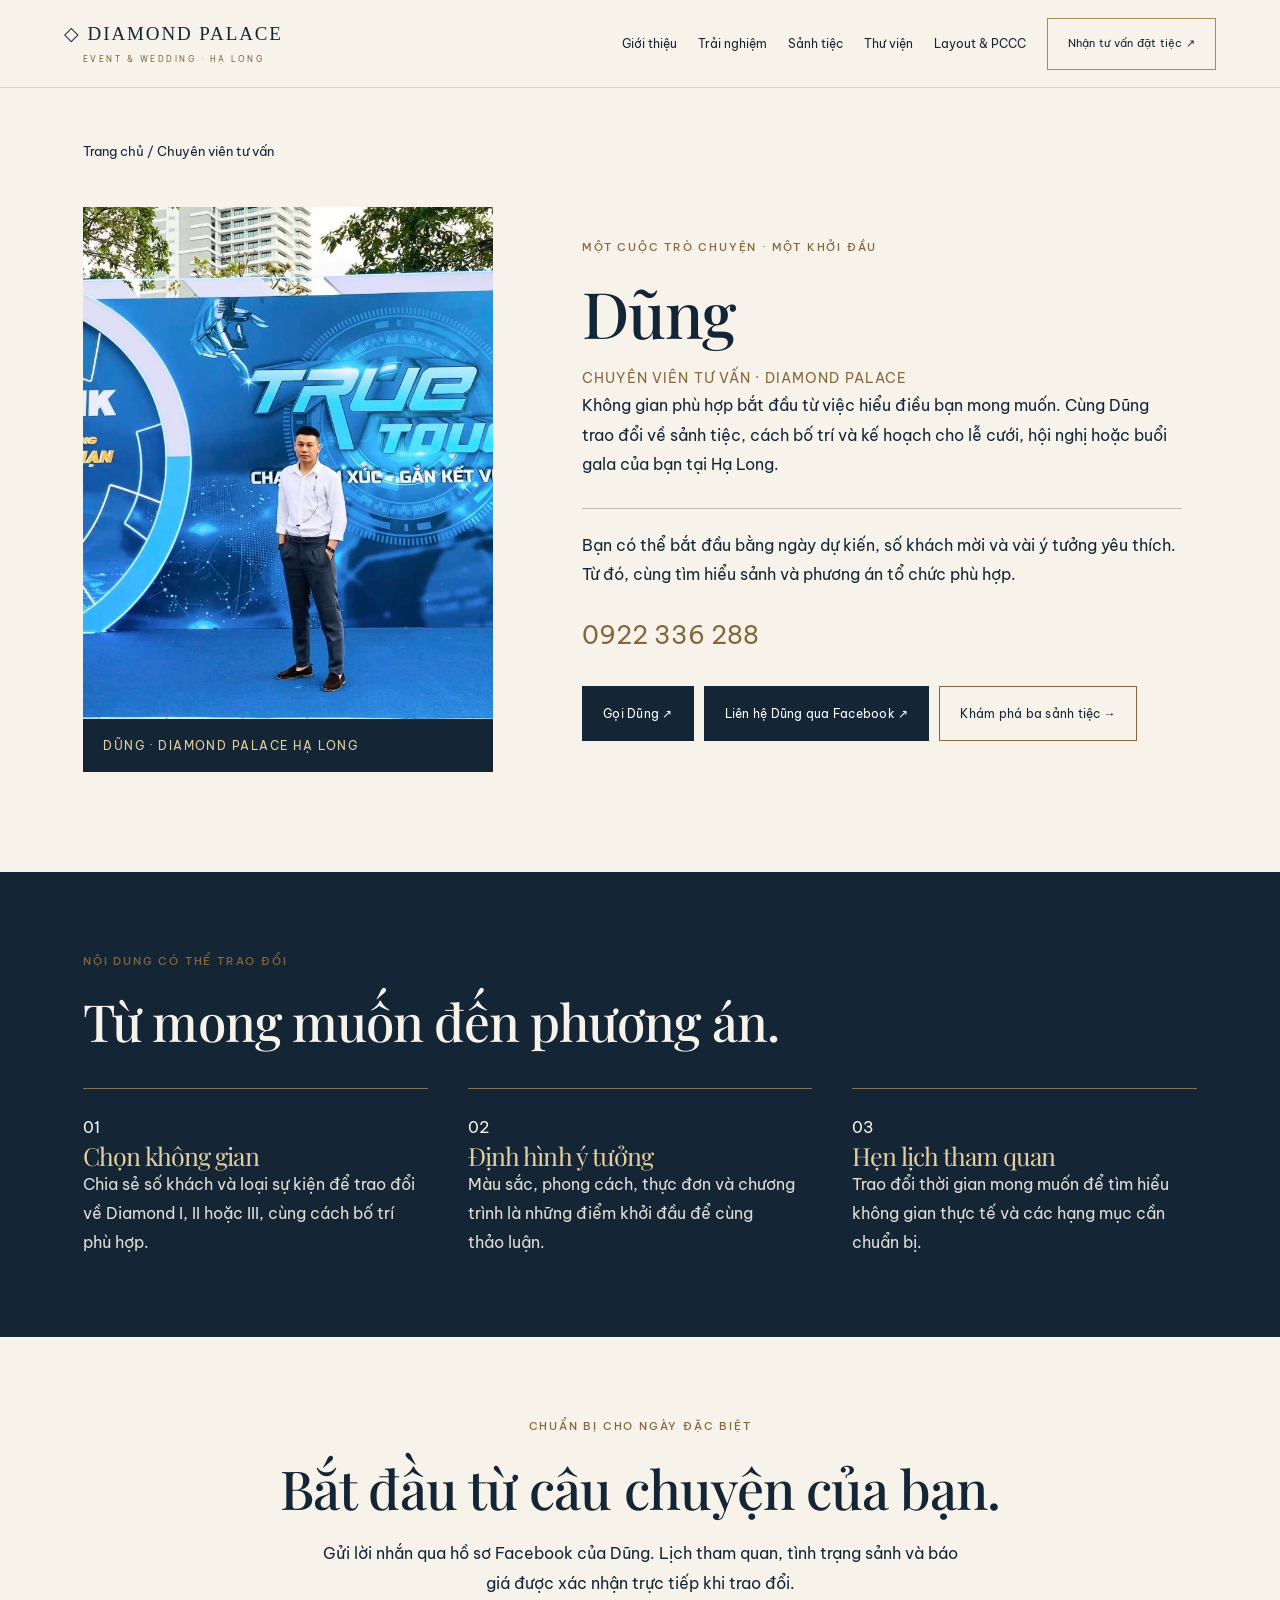
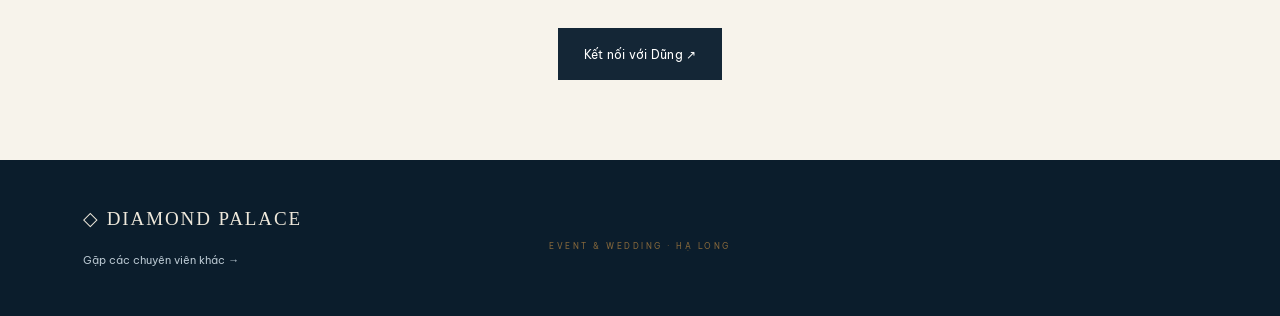
==== chuyen-vien-dung.html @ 5439b632 "Publish Dung consultant profile and team section" ====
<!doctype html><html lang="vi"><head><meta charset="utf-8"><meta name="viewport" content="width=device-width,initial-scale=1,viewport-fit=cover"><meta name="theme-color" content="#172c2a"><title>Dũng | Chuyên viên tư vấn Diamond Palace Hạ Long</title><meta name="description" content="Kết nối với Dũng, chuyên viên tư vấn tiệc cưới và sự kiện tại Diamond Palace Hạ Long. Trao đổi chọn sảnh và lịch tham quan qua Facebook."><link rel="canonical" href="https://dovantom123.github.io/diamond-palace/chuyen-vien-dung.html"><meta property="og:type" content="website"><meta property="og:locale" content="vi_VN"><meta property="og:title" content="Dũng | Tư vấn Diamond Palace"><meta property="og:description" content="Khám phá ba sảnh tiệc, ảnh thực tế và layout hội trường. Liên hệ tư vấn đặt tiệc tại Diamond Palace Hạ Long."><meta property="og:url" content="https://dovantom123.github.io/diamond-palace/chuyen-vien-dung.html"><meta property="og:image" content="https://dovantom123.github.io/diamond-palace/assets/advisor-dung.webp"><meta name="twitter:card" content="summary_large_image"><style>@font-face {
  font-family: 'Be Vietnam Pro';
  font-style: normal;
  font-weight: 400;
  font-display: swap;
  src: url(assets/font-0.woff) format('woff');
}@font-face {
  font-family: 'Be Vietnam Pro';
  font-style: normal;
  font-weight: 500;
  font-display: swap;
  src: url(assets/font-1.woff) format('woff');
}@font-face {
  font-family: 'Be Vietnam Pro';
  font-style: normal;
  font-weight: 600;
  font-display: swap;
  src: url(assets/font-2.woff) format('woff');
}@font-face {
  font-family: 'Playfair Display';
  font-style: italic;
  font-weight: 400;
  font-display: swap;
  src: url(assets/font-3.woff) format('woff');
}@font-face {
  font-family: 'Playfair Display';
  font-style: normal;
  font-weight: 400;
  font-display: swap;
  src: url(assets/font-4.woff) format('woff');
}@font-face {
  font-family: 'Playfair Display';
  font-style: normal;
  font-weight: 500;
  font-display: swap;
  src: url(assets/font-5.woff) format('woff');
}:root{--ink:#11273a;--cream:#faf8f3;--gold:#886834;--gold-light:#e5c78d;--muted:#596770;--line:#e3ddd1;--ease:cubic-bezier(.22,1,.36,1)}*{box-sizing:border-box}html{scroll-behavior:smooth;scroll-padding-top:105px}body{margin:0;background:var(--cream);color:var(--ink);font:15px/1.85 'Be Vietnam Pro',Arial,sans-serif;-webkit-font-smoothing:antialiased}button,input,select,textarea{font:inherit}a{color:inherit;text-decoration:none}button,a{touch-action:manipulation}button{cursor:pointer}button:disabled{cursor:default}h1,h2,h3,.phone{font-family:'Playfair Display',Georgia,serif;font-weight:400;line-height:1.18;letter-spacing:-.9px;text-wrap:balance;margin:0}h1{font-size:clamp(48px,6.2vw,88px)}h2{font-size:clamp(35px,4.2vw,59px)}h3{font-size:30px}p{margin:0;text-wrap:pretty}h4{margin:0}img{max-width:100%}a:focus-visible,button:focus-visible,input:focus-visible,textarea:focus-visible,select:focus-visible,[tabindex]:focus-visible{outline:3px solid #b58a43;outline-offset:5px}.wrap{max-width:1370px;padding:0 6.5%;margin:auto}.eyebrow{font-size:11px;letter-spacing:2.4px;color:var(--gold);font-weight:500;margin-bottom:20px;text-transform:uppercase}.btn{display:inline-flex;align-items:center;justify-content:center;gap:18px;min-height:52px;padding:13px 25px;border:1px solid var(--ink);background:var(--ink);color:#fff;font-size:12px;letter-spacing:.25px;border-radius:2px;transition:transform .25s var(--ease),background .2s,box-shadow .2s}.btn:hover{background:#26465b;box-shadow:0 8px 22px #11273a1a;transform:translateY(-2px)}.btn:active{transform:none}.btn.light{background:transparent;color:var(--ink);border-color:#b7ae9d}.btn.light:hover{background:#e9e2d5}header{height:90px;position:sticky;top:0;z-index:30;background:#faf8f3f5;padding:0 5%;display:flex;align-items:center;justify-content:space-between;border-bottom:1px solid var(--line);transition:box-shadow .25s;backdrop-filter:blur(16px)}header.scrolled{box-shadow:0 5px 25px #11273a0d}.brand{font:20px/1.2 Georgia,serif;letter-spacing:1.9px;white-space:nowrap}.brand small{display:block;margin-top:8px;font:8px 'Be Vietnam Pro',Arial;letter-spacing:2.5px;color:var(--gold);text-align:center}nav{display:flex;gap:24px;align-items:center;font-size:12px}nav>a:not(.btn){padding:12px 0;position:relative}nav>a:not(.btn):after{content:'';position:absolute;left:0;right:0;bottom:6px;height:1px;background:var(--gold);transform:scaleX(0);transform-origin:left;transition:transform .25s}nav>a:hover:after,nav>a[aria-current]:after{transform:scaleX(1)}header .btn{background:transparent;border-color:#a78b58;color:var(--ink);padding:11px 20px;font-size:11px}.menu{display:none;border:0;background:none;color:var(--ink);min-width:48px;min-height:48px;font-size:25px}.skip{position:fixed;top:-100px;background:white;padding:12px;z-index:100}.skip:focus{top:8px;left:8px}.hero{position:relative;isolation:isolate;min-height:760px;height:calc(100svh - 90px);max-height:960px;background:var(--ink);overflow:hidden}.hero-photo{position:absolute;inset:0;z-index:-1}.hero-photo>img{position:absolute;inset:0;width:100%;height:100%;object-fit:cover;object-position:center 55%}.hero-photo:after{content:'';position:absolute;inset:0;background:linear-gradient(90deg,#061726de 0%,#061726a1 45%,#06172626 100%),linear-gradient(0deg,#061726aa,transparent 40%)}.hero-copy{height:100%;min-height:inherit;padding:100px 7% 120px;display:flex;flex-direction:column;justify-content:center;align-items:flex-start;color:white;max-width:1120px}.hero-copy .eyebrow{color:#edd9b0;letter-spacing:3px;margin-bottom:26px}.hero h1{max-width:940px;color:#fff;line-height:1.15;text-shadow:0 4px 35px #0002}.hero h1 em{font-weight:400;color:#edd5a3}.hero-copy>p{max-width:455px;color:#f2f3f3;font-size:15px;margin:28px 0 34px;line-height:1.9}.hero-actions{display:flex;gap:14px;flex-wrap:wrap}.hero .btn{background:#e8cea0;border-color:#e8cea0;color:#14283b;font-weight:500}.hero .btn.light{border-color:#ffffff80;color:white;background:#10243855}.hero .btn:hover{background:#f3e4c9}.hero .btn.light:hover{background:#ffffff20}.photo-label{position:absolute;left:7%;right:7%;bottom:28px;display:flex;justify-content:space-between;gap:20px;font-size:10px;color:#f2e6cf;letter-spacing:2px}.hero-credit{font-size:9px;opacity:.75;letter-spacing:1px}.intro-strip{display:grid;grid-template-columns:1.5fr 1fr 1.2fr 1fr;align-items:center;gap:25px;padding-top:36px;padding-bottom:36px;border-bottom:1px solid var(--line)}.intro-strip>p{font:23px/1.4 'Playfair Display',Georgia}.stat{padding-left:24px;border-left:1px solid var(--line)}.stat strong{font:35px/1.4 'Playfair Display',Georgia;display:block;color:var(--gold)}.stat span{font-size:11px;color:var(--muted)}section{padding:100px 0}.section-top{display:flex;align-items:end;justify-content:space-between;gap:50px;margin-bottom:42px}.section-top>p{max-width:350px;color:var(--muted);font-size:14px}.services{display:grid;grid-template-columns:repeat(3,1fr);gap:24px}.service{background:white;border:1px solid #e8e2d7;display:block;transition:box-shadow .3s,transform .4s var(--ease);overflow:hidden}.service img{width:100%;height:340px;object-fit:cover;display:block;transition:transform .7s var(--ease)}.service-copy{position:relative;background:white;padding:28px 27px 30px;min-height:255px}.service-copy>span{font-size:10px;letter-spacing:2px;color:var(--gold)}.service-copy h3{margin:14px 0 15px;font-size:30px;line-height:1.3}.service-copy p{font-size:13px;color:var(--muted)}.service-copy b{display:block;font-size:11px;font-weight:500;letter-spacing:.5px;color:var(--gold);margin-top:23px}.service:hover{transform:translateY(-5px);box-shadow:0 16px 35px #11273a10}.service:hover img{transform:scale(1.025)}.about-premium{background:#eee9df}.about-heading{max-width:1000px;margin-bottom:56px}.about-heading h2{font-size:clamp(39px,4.8vw,68px);line-height:1.22}.about-heading h2 em{color:var(--gold);font-weight:400}.about-heading>p{max-width:700px;margin-top:25px;font-size:15px;color:var(--muted)}.about-editorial{display:grid;grid-template-columns:1fr 1fr;gap:8%;align-items:center}.about-figure{margin:0;position:relative}.about-figure>img{width:100%;height:640px;object-fit:cover;display:block;border-radius:230px 230px 2px 2px}.about-figure:after{content:'';position:absolute;inset:0 0 30px;background:linear-gradient(0deg,#061726b3,transparent 55%);border-radius:230px 230px 2px 2px;pointer-events:none}.about-figure figcaption{font-size:9px;color:#62707a;letter-spacing:1.2px;padding-top:13px}.about-image-title{position:absolute;left:30px;bottom:70px;z-index:1;font:37px/1.25 'Playfair Display',Georgia;color:white;text-shadow:0 2px 20px #0004}.about-index{font-size:10px;letter-spacing:1.8px;color:var(--gold)}.about-content h3{font-size:39px;margin:20px 0 25px}.about-content>p{font-size:14px;color:var(--muted)}.about-values{margin-top:27px}.about-values article{display:flex;gap:20px;border-top:1px solid #cdc4b4;padding:20px 0}.about-values article>span{font:italic 23px Georgia;color:var(--gold)}.about-values h4{font-size:15px;font-weight:500;margin-bottom:7px}.about-values p{font-size:13px;color:var(--muted)}.about-actions{display:flex;gap:22px;align-items:center;flex-wrap:wrap;margin-top:24px}.about-text-link{font-size:12px;color:var(--gold);text-decoration:underline;text-underline-offset:5px}.tabs{display:flex;gap:8px;border-bottom:1px solid var(--line);padding-bottom:12px;margin-bottom:38px}.tabs button{min-height:50px;border:1px solid transparent;background:none;color:var(--muted);padding:12px 24px;font-size:13px;border-radius:2px;transition:background .2s}.tabs button[aria-selected=true]{background:var(--ink);color:#fff}.tabs button:hover{border-color:var(--line)}.hall{display:grid;grid-template-columns:1.25fr 1fr;gap:6%;align-items:center}.hall-visual{position:relative;overflow:hidden;isolation:isolate}.hall-visual>img{width:100%;height:540px;object-fit:cover;display:block}.hall-visual:after{content:'';position:absolute;inset:0;background:linear-gradient(0deg,#061726cf,transparent 55%)}.hall-caption{position:absolute;bottom:30px;left:30px;right:30px;color:#fff;z-index:1}.hall-caption small{font-size:9px;color:#edd5a3;letter-spacing:1.5px}.hall-caption strong{display:block;font:38px 'Playfair Display',Georgia;margin-top:10px}.hall h3{font-size:44px;margin-bottom:22px}.hall p{font-size:14px;color:var(--muted)}.hall-stats{display:grid;grid-template-columns:1fr 1fr;gap:24px;padding:25px 0;margin:28px 0;border-top:1px solid var(--line);border-bottom:1px solid var(--line)}.hall-stats strong{font:29px 'Playfair Display',Georgia;display:block}.hall-stats span{font-size:10px;color:var(--muted)}.hall-note{font-size:11px!important;margin-bottom:22px}.layout-section{background:#f0ece3}.layout-section h2 em{font-weight:400;color:var(--gold)}.layout-shell{background:#fff;border:1px solid #dcd4c4;box-shadow:0 15px 40px #11273a06}.layout-tabs{display:flex;gap:30px;padding:0 28px;border-bottom:1px solid var(--line)}.layout-tabs button{border:0;border-bottom:2px solid transparent;min-height:64px;background:none;padding:15px 5px;color:var(--muted);font-size:13px}.layout-tabs button[aria-selected=true]{border-color:var(--gold);color:var(--ink);font-weight:500}.plan-summary{display:flex;align-items:center;justify-content:space-between;gap:30px;padding:26px 30px}.plan-summary .eyebrow{display:block;font-size:9px;margin-bottom:10px}.plan-summary h3{font-size:29px}.plan-summary p{font-size:12px;color:var(--muted);max-width:440px}.plan-tools{display:flex;gap:22px;align-items:center;flex-wrap:wrap;padding:14px 28px;border-block:1px solid var(--line)}.plan-tools>a{font-size:12px;text-decoration:underline;text-underline-offset:4px}.zoom-controls{display:flex;gap:8px;align-items:center;margin-right:auto}.zoom-controls button{min-width:44px;min-height:44px;border:1px solid #d8d0c1;background:var(--cream);padding:8px 12px;color:var(--ink);font-size:13px}.zoom-controls button:disabled{opacity:.35}.zoom-controls output{min-width:48px;text-align:center;font-size:12px}.plan-viewport{height:610px;max-height:70vh;overflow:auto;overscroll-behavior:contain;background:#e4e6e7;padding:14px}.plan-viewport img{display:block;width:100%;height:auto;max-width:none;box-shadow:0 2px 15px #11273a14}.plan-help{padding:15px 28px 0;font-size:11px;color:var(--muted)}.plan-note{padding:10px 28px 23px;font-size:11px;color:var(--muted)}.layout-bottom{display:flex;justify-content:space-between;align-items:center;gap:30px;margin-top:28px}.layout-bottom p{font-size:14px;color:var(--muted)}.gallery-section{background:var(--ink);color:#fff}.gallery-section .eyebrow{color:#e5c78d}.gallery-section .section-top>p{color:#bfcbd3}.gallery-section>.wrap>.btn{color:#e5c78d;border-color:#8e846c;margin-bottom:36px!important}.gallery{display:grid;grid-template-columns:1fr 1.3fr 1fr;gap:20px;align-items:start}.gallery button{border:0;padding:0;position:relative;overflow:hidden;background:#193246;text-align:left;isolation:isolate}.gallery button:nth-child(2){margin-top:55px}.gallery button:nth-child(3){margin-top:110px}.gallery img{display:block;width:100%;height:440px;object-fit:cover;transition:transform .7s var(--ease)}.gallery button:after{content:'';position:absolute;inset:0;background:linear-gradient(0deg,#061726ed,transparent 65%)}.gallery button>span{position:absolute;bottom:30px;left:25px;right:25px;z-index:1;font:27px/1.3 'Playfair Display',Georgia;color:#fff}.gallery small{display:block;font:9px 'Be Vietnam Pro',Arial;letter-spacing:1.5px;color:#edd5a3;margin-bottom:12px}.gallery b{font:20px Arial;float:right}.gallery button:hover img{transform:scale(1.04)}.concept-note{font-size:9px!important;margin-top:12px}.process{border-bottom:1px solid var(--line)}.steps{display:grid;grid-template-columns:repeat(4,1fr);gap:30px;margin-top:45px}.steps article{border-top:1px solid var(--line);padding-top:25px}.steps span{font:italic 27px Georgia;color:var(--gold)}.steps h3{font-size:24px;margin:20px 0 15px}.steps p{font-size:13px;color:var(--muted)}.contact{background:#eae3d6}.contact-grid{display:grid;grid-template-columns:1fr 1fr;gap:10%}.contact h2{font-size:clamp(36px,3.9vw,55px);margin-bottom:25px}.contact p{font-size:14px;color:var(--muted)}.phone{font-size:36px;display:inline-block;margin:24px 0 15px}.contact address{font-style:normal;font-size:12px;color:var(--muted);margin-top:25px}.contact a[href^='mailto']{overflow-wrap:anywhere}form{display:grid;grid-template-columns:1fr 1fr;gap:22px 18px}label{font-size:12px;display:flex;flex-direction:column;gap:9px}input,textarea,select{font-size:16px;width:100%;background:#ffffff42;border:1px solid #b9ae98;border-radius:2px;padding:13px;min-height:50px;color:var(--ink);transition:background .2s,border-color .2s}input:focus,textarea:focus,select:focus{background:#fff;border-color:var(--gold)}textarea{resize:vertical}.full{grid-column:1/-1}.form-note{font-size:11px!important}.faq{padding:75px 0}.faq-grid{display:grid;grid-template-columns:1fr 1.4fr;gap:10%}details{border-bottom:1px solid var(--line);padding:17px 0}summary{min-height:46px;list-style:none;display:flex;align-items:center;justify-content:space-between;gap:20px;cursor:pointer;font-size:14px}summary::-webkit-details-marker{display:none}summary:after{content:'+';font-size:24px;color:var(--gold)}details[open] summary:after{content:'−'}details p{font-size:13px;color:var(--muted);padding:14px 0 5px}footer{padding:45px 0;background:#0b1d2c;color:#eee8db}.footer-row{display:flex;justify-content:space-between;align-items:center;gap:25px}footer p{font-size:11px;color:#b8c6d0}.mobile-call{display:none}.to-top{position:fixed;bottom:24px;right:22px;width:46px;height:46px;border:1px solid #d4c8b4;border-radius:50%;background:var(--cream);color:var(--ink);z-index:20;box-shadow:0 3px 18px #11273a10;visibility:hidden;opacity:0;transform:translateY(8px);transition:opacity .2s,transform .2s,visibility .2s}.to-top.show{visibility:visible;opacity:1;transform:none}dialog{border:0;padding:16px;max-width:94vw;max-height:94vh;background:#0b1d2c;border-radius:3px}dialog::backdrop{background:#03101ced}dialog img{display:block;max-height:79vh;max-width:85vw;object-fit:contain}dialog button{display:block;margin:0 0 12px auto;min-height:44px;border:1px solid #ddc295;background:none;color:white;padding:8px 18px}.reveal{transition:opacity .7s var(--ease),transform .7s var(--ease)}.reveal.pending{opacity:0;transform:translateY(18px)}.reveal.visible{opacity:1;transform:none}.hero-copy>h1{animation:intro .9s var(--ease) both}.hero-copy>p,.hero-actions{animation:intro 1.1s .08s var(--ease) both}@keyframes intro{from{opacity:0;transform:translateY(18px)}to{opacity:1;transform:none}}
@media(min-width:761px) and (max-width:1100px){header{padding:0 3%}.brand{font-size:16px}nav{gap:14px;font-size:11px}header .btn{padding:10px 14px;font-size:10px}.hero h1{font-size:68px}.hero{min-height:720px}.service img{height:290px}.service-copy{padding:24px 20px;min-height:280px}.service h3{font-size:27px}.about-editorial{gap:6%}.about-content h3{font-size:32px}.about-figure>img{height:690px}.gallery img{height:390px}.gallery button>span{font-size:23px}}
@media(max-width:760px){html{scroll-padding-top:86px}header{height:74px;padding:0 6%}.brand{font-size:17px}.brand small{font-size:7px;letter-spacing:2px}.menu{display:block}nav{display:none;position:absolute;left:0;right:0;top:74px;padding:22px;background:var(--cream);border-bottom:1px solid var(--line);box-shadow:0 20px 30px #11273a10;max-height:calc(100dvh - 74px);overflow:auto}nav.open{display:flex;flex-direction:column;align-items:stretch;gap:8px}nav>a:not(.btn){padding:12px 10px;min-height:46px;font-size:14px}nav>.btn{margin-top:8px}.wrap{padding:0 7%}.hero{height:calc(100svh - 74px);min-height:690px;max-height:880px}.hero h1{font-size:clamp(44px,10vw,68px);line-height:1.22;letter-spacing:-1px}.hero-copy{padding:65px 8% 100px}.hero-copy .eyebrow{font-size:10px;letter-spacing:1.8px}.hero-copy>p{font-size:14px;max-width:360px;margin:24px 0 28px}.hero-photo>img{object-position:57% center}.hero-photo:after{background:linear-gradient(90deg,#061726d9,#06172666),linear-gradient(0deg,#061726bf,transparent)}.hero-actions{gap:12px;flex-direction:column;align-items:flex-start}.hero .btn{font-size:11px;min-height:48px;padding:12px 20px}.photo-label{left:8%;right:8%;bottom:25px;font-size:8px;letter-spacing:1px}.intro-strip{grid-template-columns:repeat(3,1fr);gap:14px;padding-top:28px;padding-bottom:28px}.intro-strip>p{grid-column:1/-1;font-size:22px;padding-bottom:12px}.stat{padding-left:10px}.stat strong{font-size:25px}.stat span{font-size:9px;line-height:1.5;display:block}section{padding:65px 0}.eyebrow{font-size:10px;letter-spacing:1.8px}.section-top{display:block;margin-bottom:30px}.section-top>p{margin-top:22px;max-width:100%;font-size:14px}.services{grid-template-columns:1fr;gap:26px}.service img{height:360px}.service-copy{min-height:0;padding:25px}.service-copy h3{font-size:32px}.service-copy p{font-size:14px}.about-heading{margin-bottom:35px}.about-heading h2{font-size:39px}.about-heading>p{font-size:14px}.about-editorial{grid-template-columns:1fr;gap:36px}.about-figure>img{height:500px;border-radius:160px 160px 2px 2px}.about-figure:after{border-radius:160px 160px 2px 2px}.about-content h3{font-size:33px}.about-image-title{font-size:34px}.about-values h4{font-size:15px}.about-values p{font-size:13px}.about-actions{gap:20px}.tabs{gap:5px}.tabs button{flex:1;padding:12px 6px;font-size:12px}.hall{grid-template-columns:1fr;gap:30px}.hall-visual>img{height:380px}.hall h3{font-size:37px}.hall-caption strong{font-size:32px}.hall-stats{gap:22px}.layout-tabs{gap:0;padding:0 14px;justify-content:space-between}.layout-tabs button{font-size:11px;min-height:56px;padding:12px 5px}.plan-summary{display:block;padding:22px 18px}.plan-summary p{margin-top:13px}.plan-summary h3{font-size:27px}.plan-tools{padding:13px 16px;gap:14px 20px}.zoom-controls{width:100%;margin:0}.plan-viewport{height:430px;padding:6px}.plan-help{padding:14px 18px 0}.plan-note{padding:10px 18px 20px}.layout-bottom{display:block}.layout-bottom .btn{margin-top:18px;font-size:11px}.gallery{grid-template-columns:1fr 1fr;gap:14px}.gallery button:nth-child(1){grid-column:1/-1}.gallery button:nth-child(n){margin-top:0}.gallery img{height:330px}.gallery button:first-child img{height:440px}.gallery button>span{font-size:22px;left:18px;right:18px;bottom:24px}.gallery small{font-size:8px;letter-spacing:.8px}.gallery b{display:none}.steps{grid-template-columns:1fr 1fr;gap:30px 22px}.steps h3{font-size:24px}.contact-grid,.faq-grid{grid-template-columns:1fr;gap:38px}.contact h2{font-size:39px}.phone{font-size:31px}.contact-grid form{gap:20px 14px}.faq{padding-bottom:85px}.footer-row{flex-direction:column;align-items:flex-start}footer{padding-bottom:110px}.mobile-call{display:flex;align-items:center;justify-content:center;min-height:48px;position:fixed;z-index:25;bottom:calc(12px + env(safe-area-inset-bottom));left:16px;right:16px;background:#11273a;color:white;border:1px solid #d8bd87;border-radius:3px;font-size:12px;box-shadow:0 4px 20px #0617263b}.to-top{bottom:calc(77px + env(safe-area-inset-bottom));right:16px}dialog{padding:10px}dialog img{max-width:86vw}}
@media(max-width:380px){.hero h1{font-size:42px}.hero{min-height:710px}.hero-copy{padding-top:45px}.gallery{grid-template-columns:1fr}.gallery button:nth-child(1){grid-column:auto}.gallery img,.gallery button:first-child img{height:370px}form{grid-template-columns:1fr}.steps{grid-template-columns:1fr}.stat strong{font-size:23px}}
@media(prefers-reduced-motion:reduce){html{scroll-behavior:auto}*,*:before,*:after{animation:none!important;transition:none!important}.reveal.pending{opacity:1;transform:none}}
body{font-size:16px}.section-top>p,.about-content>p,.hall p,.contact p{font-size:15px}.service-copy p,.steps p,.about-values p,details p{font-size:14px}.plan-help,.plan-note,.hall-note{font-size:12px!important}.service-copy>span{font-size:11px}.gallery small{font-size:10px}@media(max-width:760px){.section-top>p,.about-content>p,.hall p,.contact p{font-size:15px}.gallery small{font-size:9px}}.lightbox-toolbar{display:flex;align-items:center;gap:20px;justify-content:space-between;color:white;padding-top:14px}.lightbox-toolbar button{margin:0;min-width:44px;min-height:44px}.lightbox-toolbar p{font-size:12px;color:#e9e0d0;text-align:center}dialog img{max-height:70vh}@media(max-width:760px){.lightbox-toolbar{gap:12px}.lightbox-toolbar p{font-size:11px}dialog img{max-height:62vh}}
/* Facade-led editorial identity */
.about-premium{background:linear-gradient(135deg,#f5f1e8,#eae4d8);position:relative;overflow:hidden}
.about-heading{max-width:1100px;margin-bottom:50px}
.about-heading .eyebrow{font-weight:600;display:flex;align-items:center;gap:14px}
.about-heading .eyebrow:before{content:'';width:42px;height:1px;background:var(--gold)}
.about-heading h2{font-size:clamp(36px,4.6vw,65px);font-weight:500;line-height:1.27;letter-spacing:-1.5px}
.about-heading h2 em{display:inline;color:#85602a;font-weight:500}
.about-heading>p{max-width:760px;color:#465563;line-height:1.9}
.about-editorial{grid-template-columns:1.14fr 1fr;gap:6%;align-items:start}
.about-figure{padding-bottom:108px;margin-top:7px}
.about-figure>img{height:auto;aspect-ratio:4/3;object-fit:contain;border-radius:3px;box-shadow:0 20px 50px #11273a1c}
.about-figure:after{inset:14px 14px auto;height:calc((100% - 138px));border:1px solid #ffffff70;border-radius:0;background:none}
.about-figure figcaption{font-size:10px;letter-spacing:1px;padding-top:18px}
.about-image-title{left:30px;right:30px;bottom:0;background:#11273a;color:#f5e4c1;padding:24px 28px;text-align:center;font-size:clamp(28px,3vw,40px);text-shadow:none;border-top:2px solid #c5a268;box-shadow:0 16px 35px #11273a20}
.about-image-title span,.about-image-title small{display:block;font:500 10px/1.6 'Be Vietnam Pro',sans-serif;letter-spacing:2px;color:#fff}
.about-image-title span{margin-bottom:9px}.about-image-title small{margin-top:11px;color:#dac294}
.about-content h3{font-size:clamp(30px,3vw,42px);font-weight:500;margin-top:15px;line-height:1.35}
.about-values h4{font-weight:600;font-size:16px}
.about-values article{transition:transform .3s var(--ease)}
.about-values article:hover{transform:translateX(5px)}
.about-content.reveal{transition-delay:.12s}
h1,h2{font-weight:500}
@media(min-width:761px){.about-content{padding-top:7px}}
@media(max-width:760px){.about-editorial{grid-template-columns:1fr;gap:38px}.about-heading h2{font-size:36px;letter-spacing:-.7px}.about-figure{padding-bottom:105px}.about-figure>img{height:auto;border-radius:3px}.about-figure:after{border-radius:0}.about-image-title{left:15px;right:15px;padding:23px 14px;font-size:32px}.about-heading{margin-bottom:30px}.about-content h3{font-size:32px}}
@media(prefers-reduced-motion:reduce){.about-values article:hover{transform:none}.about-content.reveal{transition-delay:0s}}
.about-figure figcaption{position:absolute;top:100%;left:0;padding-top:12px}.about-figure{padding-bottom:125px;margin-bottom:30px}
.hero{min-height:740px;max-height:960px}.hero-copy{max-width:100%;padding-top:80px;padding-bottom:115px}
.hero-photo>img{object-position:center}.hero-photo:after{background:linear-gradient(90deg,#0614215c,transparent 67%),linear-gradient(0deg,#06142199,transparent 30%)}
.hero .wedding-title{font-size:clamp(54px,5.7vw,82px);line-height:1.14;max-width:700px;letter-spacing:-1.5px;font-weight:500}
.wedding-title>span{display:block}.hero .wedding-title em{display:block;color:#eed4a1;font-size:.8em;margin-top:9px}
.wedding-tagline{font:26px/1.5 'Playfair Display',Georgia,serif;color:#fff;margin-top:26px}.wedding-tagline i{color:#ecd5ad}
.hero-copy>p{max-width:410px;margin:20px 0 30px;color:#f0f0ed}.hero .eyebrow{font-size:11px;letter-spacing:2.5px}
.hero-actions .btn{min-height:54px}.hero-credit{opacity:.85}
@media(max-width:760px){.hero{min-height:870px;height:auto;max-height:none}.hero-photo>img{object-position:76% center}.hero-photo:after{background:linear-gradient(180deg,#061421ef 0%,#061421dc 33%,#06142145 72%,#061421c9 100%)}.hero-copy{min-height:870px;justify-content:flex-start;padding:52px 7% 330px}.hero .wedding-title{font-size:clamp(40px,10.4vw,67px);letter-spacing:-1px;line-height:1.2}.hero .wedding-title em{font-size:.88em;margin-top:0}.hero .eyebrow{font-size:9px;letter-spacing:1.8px;margin-bottom:22px}.wedding-tagline{font-size:23px;margin-top:18px}.hero-copy>p{font-size:14px;margin:16px 0 23px;max-width:350px;line-height:1.8}.hero-actions{gap:10px;width:100%}.hero-actions .btn{padding:12px 17px;font-size:11px;min-height:48px}.photo-label{font-size:9px;letter-spacing:1px;bottom:24px}.hero-credit{max-width:160px;text-align:right;font-size:8px}}

.hero{perspective:1200px}.hero-copy{position:relative;z-index:3}.hero-photo{overflow:hidden}.hero-photo>img{inset:-4%;width:108%;height:108%;max-width:none;transform-origin:center center}
.hero-atmosphere{position:absolute;inset:0;z-index:1;pointer-events:none;background:radial-gradient(ellipse at 78% 24%,#f6d08a20,transparent 42%);mix-blend-mode:screen}
.hero-foreground{position:absolute;z-index:4;right:-5%;bottom:-12%;width:min(45vw,680px);pointer-events:none;transform-origin:bottom right;filter:drop-shadow(-8px -10px 22px #06142144)}
.hero-foreground img{display:block;width:100%;height:auto}.photo-label{z-index:6}
.motion-word{display:inline-block;overflow:clip;vertical-align:bottom;padding-bottom:.12em;margin-bottom:-.12em}
.motion-word>span{display:inline-block;transform-origin:50% 100%}
.about-figure{perspective:1200px}.about-figure>img{transform-origin:center;box-shadow:0 22px 55px #11273a24}
.service img,.gallery img{transform-origin:center;backface-visibility:hidden}.gallery button{perspective:1000px;transform-style:preserve-3d}
.gallery button>span{transform:translateZ(20px)}.gallery button:after{pointer-events:none}
@media(min-width:761px){.service:hover img{transform:none}}
@media(max-width:760px){.hero-foreground{width:65vw;bottom:-4%;right:-16%;opacity:.9}.hero-photo>img{inset:-3%;width:106%;height:106%}.hero-atmosphere{opacity:.55}.hero-copy{z-index:5}.hero-foreground{z-index:2}}
@media(prefers-reduced-motion:reduce){.hero-foreground,.hero-photo>img,.hero-copy,.about-figure>img,.gallery img,.motion-word>span{transform:none!important;opacity:1!important;visibility:visible!important}}

.hall-compare{margin:0 0 45px;padding:28px;background:#eee9df}.hall-compare h3{font-size:29px}.hall-compare p{font-size:14px;max-width:780px;margin:14px 0}.table-scroll{overflow:auto}.hall-compare table{border-collapse:collapse;width:100%;min-width:560px;font-size:14px}.hall-compare th,.hall-compare td{text-align:left;padding:15px 12px;border-bottom:1px solid #cfc6b6}.hall-compare caption{text-align:left;font-size:12px;color:#596770}.hall-compare>a{display:inline-block;margin-top:18px;font-size:13px;text-decoration:underline}.hall-compare td a{color:#745221;text-decoration:underline}.hall-compare td a:focus-visible{outline-offset:2px}.review-actions{display:flex;flex-wrap:wrap;gap:12px;margin:18px 0}#inquiry-review{border-top:1px solid #b7ae9d;padding-top:24px}#inquiry-review h3{font-size:27px;margin-bottom:14px}#inquiry-review p{font-size:13px}#inquiry-summary{width:100%;background:#fff;color:#11273a;padding:14px;border:1px solid #b7ae9d;line-height:1.7}#inquiry-review[hidden]{display:none}.eyebrow{font-size:12px}.stat span{font-size:12px}@media(max-width:760px){.hall-compare{padding:20px 16px}.hall-compare h3{font-size:26px}.hero{min-height:760px}.hero-copy{min-height:760px;padding-bottom:220px}.hero .wedding-title{font-size:clamp(39px,10.4vw,67px)}}
</style><link rel="stylesheet" href="assets/luxury-editorial.css"><link rel="stylesheet" href="assets/advisor.css"></head><body><header><a href="index.html#" class="brand">◇ DIAMOND PALACE<small>EVENT & WEDDING · HẠ LONG</small></a><button class="menu" aria-expanded="false" aria-controls="nav" aria-label="Mở menu">☰</button><nav id="nav"><a href="index.html#about">Giới thiệu</a><a href="index.html#services">Trải nghiệm</a><a href="index.html#halls">Sảnh tiệc</a><a href="index.html#gallery">Thư viện</a><a href="index.html#layouts">Layout & PCCC</a><a class="btn" href="index.html#contact">Nhận tư vấn đặt tiệc ↗</a></nav></header><main id="main"><section class="advisor-page"><div class="wrap"><div class="advisor-breadcrumb"><a href="index.html">Trang chủ</a> / Chuyên viên tư vấn</div><div class="advisor-grid"><figure class="advisor-portrait advisor-dung"><img src="assets/advisor-dung.webp" alt="Dũng, chuyên viên tư vấn Diamond Palace" width="1443" height="869" fetchpriority="high"><figcaption>DŨNG · DIAMOND PALACE HẠ LONG</figcaption></figure><div class="advisor-copy"><div class="eyebrow">MỘT CUỘC TRÒ CHUYỆN · MỘT KHỞI ĐẦU</div><h1>Dũng</h1><div class="advisor-role">CHUYÊN VIÊN TƯ VẤN · DIAMOND PALACE</div><p>Không gian phù hợp bắt đầu từ việc hiểu điều bạn mong muốn. Cùng Dũng trao đổi về sảnh tiệc, cách bố trí và kế hoạch cho lễ cưới, hội nghị hoặc buổi gala của bạn tại Hạ Long.</p><p class="advisor-kicker">Bạn có thể bắt đầu bằng ngày dự kiến, số khách mời và vài ý tưởng yêu thích. Từ đó, cùng tìm hiểu sảnh và phương án tổ chức phù hợp.</p><p class="advisor-phone"><a href="tel:0922336288">0922 336 288</a></p><div class="advisor-actions"><a class="btn" href="tel:0922336288">Gọi Dũng ↗</a><a class="btn" href="https://www.facebook.com/tran.dung.919705" target="_blank" rel="noopener noreferrer">Liên hệ Dũng qua Facebook ↗</a><a class="btn light" href="index.html#halls">Khám phá ba sảnh tiệc →</a></div></div></div></div></section><section class="advisor-support"><div class="wrap"><div class="eyebrow">NỘI DUNG CÓ THỂ TRAO ĐỔI</div><h2>Từ mong muốn đến phương án.</h2><div class="advisor-support-grid"><article><span>01</span><h3>Chọn không gian</h3><p>Chia sẻ số khách và loại sự kiện để trao đổi về Diamond I, II hoặc III, cùng cách bố trí phù hợp.</p></article><article><span>02</span><h3>Định hình ý tưởng</h3><p>Màu sắc, phong cách, thực đơn và chương trình là những điểm khởi đầu để cùng thảo luận.</p></article><article><span>03</span><h3>Hẹn lịch tham quan</h3><p>Trao đổi thời gian mong muốn để tìm hiểu không gian thực tế và các hạng mục cần chuẩn bị.</p></article></div></div></section><section class="advisor-closing wrap"><div class="eyebrow">CHUẨN BỊ CHO NGÀY ĐẶC BIỆT</div><h2>Bắt đầu từ câu chuyện của bạn.</h2><p>Gửi lời nhắn qua hồ sơ Facebook của Dũng. Lịch tham quan, tình trạng sảnh và báo giá được xác nhận trực tiếp khi trao đổi.</p><a class="btn" href="https://www.facebook.com/tran.dung.919705" target="_blank" rel="noopener noreferrer">Kết nối với Dũng ↗</a></section></main><footer><div class="wrap"><a class="brand" href="index.html">◇ DIAMOND PALACE<small>EVENT & WEDDING · HẠ LONG</small></a><p><a href="index.html#consultant">Gặp các chuyên viên khác →</a></p></div></footer><script>const b=document.querySelector(".menu"),n=document.querySelector("nav");b.addEventListener("click",()=>{const open=b.getAttribute("aria-expanded")!=="true";b.setAttribute("aria-expanded",open);n.classList.toggle("open",open)});</script></body></html>
---- assets/luxury-editorial.css ----
:root{--cream:#f7f3eb;--ink:#142636;--gold:#84673b;--muted:#56636b}
body{font-size:16px;line-height:1.75;background:var(--cream)}section{padding:105px 0}header{background:#f7f3ebf5;height:88px;border-color:#dcd4c5}.brand{font-size:19px}nav{gap:21px}nav .btn{font-size:11px}
.hero{min-height:740px;height:calc(100svh - 88px);max-height:1000px;background:#101e2a;perspective:none}
.hero-photo{z-index:0}.hero-photo>img{inset:-2%;width:104%;height:104%;object-position:center 46%}.hero-photo:after{background:linear-gradient(90deg,#091923ed 0%,#091923b8 36%,#09192333 69%,#09192311),linear-gradient(0deg,#0919239c,transparent 30%)}
.hero-copy{z-index:2;max-width:900px;padding:80px 7% 120px}.hero .wedding-title{font-size:clamp(55px,5.7vw,83px);font-weight:400;letter-spacing:-1.7px;line-height:1.15;max-width:740px}.hero .wedding-title em{font-size:.73em;margin-top:12px}.hero .eyebrow{font-size:11px;letter-spacing:2.3px;margin-bottom:25px}.wedding-tagline{font-size:25px;line-height:1.55;margin-top:27px}.hero-copy>p{font-size:14px;line-height:1.85;max-width:395px;margin:21px 0 29px}.hero-actions .btn{font-size:12px;min-height:53px}.photo-label{left:7%;right:7%;bottom:25px;font-size:10px;letter-spacing:1px;z-index:3}.hero-credit{font-size:10px;max-width:none}
.intro-strip{padding-block:32px;grid-template-columns:1.5fr .7fr 1fr 1fr}.intro-strip>p{font-size:23px}.stat strong{font-size:31px}.stat span{font-size:12px}
.section-top{margin-bottom:40px}.section-top h2{font-size:clamp(36px,4.1vw,58px)}.section-top>p{font-size:15px}.eyebrow{font-size:11px;letter-spacing:1.8px}.section-top .eyebrow{margin-bottom:18px}
.services{grid-template-columns:1.45fr 1fr;gap:24px 32px}.service{border:0;background:transparent;box-shadow:none;overflow:hidden;display:grid;grid-template-columns:45% 55%;align-items:center}.service:first-child{grid-row:span 2;display:block}.service img{height:265px;object-fit:cover}.service:first-child img{height:480px}.service-copy{min-height:0;padding:20px 0 20px 24px;background:transparent}.service:first-child .service-copy{padding:26px 0 0}.service-copy h3{font-size:29px;margin:12px 0}.service-copy p{font-size:14px;line-height:1.8}.service-copy b{margin-top:18px;font-size:12px}.service-copy>span{font-size:10px;letter-spacing:1.7px}.service:hover{box-shadow:none;transform:none}
.about-premium{background:#eae4d9}.about-heading h2{font-size:clamp(37px,4.5vw,62px)}.about-heading>p{font-size:16px;max-width:770px}.about-editorial{grid-template-columns:1.08fr 1fr;gap:7%}.about-figure>img{border-radius:0;box-shadow:0 18px 45px #14263618}.about-figure:after{display:none}.about-image-title{left:24px;right:24px;padding:22px;background:#142636;border-top:1px solid #c4a776;box-shadow:none;font-size:35px}.about-figure figcaption{font-size:11px;letter-spacing:.6px}.about-content h3{font-size:37px;line-height:1.35}.about-index{font-size:11px;letter-spacing:1.5px}.about-values article>span{font-size:19px}.about-values h4{font-size:16px}.about-values p{font-size:14px}.about-values article:hover{transform:none}
.hall-comparison-disclosure{margin:0 0 32px;padding:0;border-block:1px solid #d8cfbf}.hall-comparison-disclosure>summary{padding:20px 0;font-family:'Be Vietnam Pro',sans-serif;font-size:14px;font-weight:500;display:flex;justify-content:space-between}.hall-comparison-disclosure[open]>summary span{transform:rotate(45deg)}.hall-compare{padding:24px;margin:0 0 24px;background:#eee8dc}.hall-compare h3{display:none}.hall-compare p{font-size:13px;margin-top:0}.hall-compare th,.hall-compare td{font-size:14px}.tabs{margin-top:12px}.hall{gap:6%;grid-template-columns:1.3fr 1fr}.hall-visual{box-shadow:0 18px 40px #14263612}.hall-visual>img{height:540px}.hall-caption small{font-size:11px}.hall-stats strong{font-size:29px}.hall-stats span{font-size:11px}.hall-note{font-size:12px!important}
.gallery-section{background:#142636}.gallery{grid-template-columns:1.25fr 1fr;gap:40px 42px;align-items:start}.gallery button:nth-child(n){margin-top:0;grid-column:auto}.gallery button:nth-child(even){margin-top:80px}.gallery img,.gallery button:nth-child(n) img{height:440px}.gallery button:nth-child(1) img,.gallery button:nth-child(4) img{height:580px}.gallery button>span{font-size:28px;left:25px;bottom:26px}.gallery small{font-size:11px;letter-spacing:1.3px}.gallery button{border-radius:0}
.steps article>span{font-size:28px}.steps h3{font-size:25px}.steps p{font-size:14px}.contact{background:#eee8dd}.contact-grid{gap:7%}.contact h2{font-size:clamp(37px,4.2vw,58px)}.contact input,.contact textarea,.contact select{border-radius:0}.btn{border-radius:0}.faq summary{font-size:15px}.footer-row{gap:30px}
@media(max-width:1050px) and (min-width:761px){nav{gap:13px;font-size:11px}header{padding-inline:3%}.brand{font-size:16px}.service{display:block}.service img{height:230px}.service-copy{padding:20px 0}.service:first-child img{height:460px}}
@media(max-width:760px){
header{height:76px;padding-inline:7%}.brand{font-size:16px}.hero{min-height:0;height:auto;max-height:none;display:flex;flex-direction:column;background:#142636}.hero-copy{min-height:0;height:auto;max-width:none;padding:44px 7% 36px;justify-content:flex-start;position:relative;background:#142636}.hero .wedding-title{font-size:clamp(42px,11vw,68px);line-height:1.15;letter-spacing:-1px}.hero .wedding-title em{font-size:.77em;margin-top:7px}.hero .eyebrow{font-size:10px;letter-spacing:1.7px;margin-bottom:20px}.wedding-tagline{font-size:23px;line-height:1.45;margin-top:22px}.wedding-tagline br{display:none}.hero-copy>p{font-size:14px;max-width:400px;margin:18px 0 25px}.hero-actions{width:auto;gap:11px}.hero-actions .btn{font-size:11px;padding:12px 17px;min-height:48px}.hero-photo{position:relative;inset:auto;width:100%;height:330px;flex:none;overflow:hidden}.hero-photo>img{position:absolute;inset:-2%;width:104%;height:104%;object-position:center;object-fit:cover}.hero-photo:after{background:linear-gradient(0deg,#091923bc,transparent 55%)}.photo-label{left:7%;right:7%;bottom:18px;display:block;font-size:10px;line-height:1.7}.photo-label>span:first-child{display:none}.hero-credit{display:block;text-align:left;max-width:none;font-size:10px}
section{padding:68px 0}.intro-strip{grid-template-columns:1fr 1fr;gap:24px;padding-block:28px}.intro-strip>p{font-size:22px;grid-column:1/-1}.stat{padding-left:16px}.stat strong{font-size:28px}.stat span{font-size:11px}.stat:last-child{grid-column:1/-1}.section-top{display:block;margin-bottom:30px}.section-top h2{font-size:37px}.section-top>p{margin-top:23px}.services{grid-template-columns:1fr;gap:34px}.service,.service:first-child{display:block;grid-row:auto}.service img,.service:first-child img{height:300px}.service-copy,.service:first-child .service-copy{padding:22px 0 0}.service-copy h3{font-size:29px}.service-copy b{margin-top:15px}.about-heading h2{font-size:36px}.about-heading>p{font-size:15px}.about-editorial{grid-template-columns:1fr;gap:42px}.about-figure{padding-bottom:110px;margin-bottom:25px}.about-image-title{font-size:31px;padding:20px;left:16px;right:16px}.about-content h3{font-size:32px}.about-values article>span{font-size:19px}.about-figure figcaption{font-size:10px}.hall{grid-template-columns:1fr;gap:30px}.hall-visual>img{height:340px}.hall h3{font-size:35px}.hall-comparison-disclosure{margin-bottom:25px}.hall-comparison-disclosure>summary{font-size:13px}.hall-compare{padding:20px 15px}.hall-compare table{min-width:0;display:block}.hall-compare caption{display:block;margin:12px 0}.hall-compare thead{display:none}.hall-compare tbody{display:grid;gap:14px}.hall-compare tr{display:grid;grid-template-columns:1fr 1fr;gap:0;background:#f8f4ec;padding:14px}.hall-compare th,.hall-compare td{border:0;padding:5px 0;font-size:13px}.hall-compare th{grid-column:1/-1;font-size:19px;font-family:'Playfair Display',Georgia}.hall-compare td:nth-child(2):after{content:' khách (profile)';font-size:11px}.hall-compare td:last-child{grid-column:1/-1;margin-top:8px}.gallery{grid-template-columns:1fr;gap:27px}.gallery button:nth-child(n){grid-column:auto;margin:0}.gallery img,.gallery button:nth-child(n) img{height:340px}.gallery button:first-child img{height:410px}.gallery button>span{font-size:26px;left:22px;bottom:24px}.gallery small{font-size:10px}.contact h2{font-size:37px}.steps{gap:30px 24px}.steps h3{font-size:24px}.contact-grid{gap:36px}.mobile-call{border-radius:0}.gallery b{display:block}
}
@media(prefers-reduced-motion:reduce){.hero-photo>img,.gallery img,.about-figure>img{transform:none!important}}

.wedding-tagline i{display:block}.wedding-tagline br{display:none}
---- assets/advisor.css ----
.advisor-section{padding:100px 0;background:#eee8dd}.advisor-grid{display:grid;grid-template-columns: minmax(0,.8fr) minmax(0,1.2fr);gap:8%;align-items:center}.advisor-portrait{margin:0;position:relative}.advisor-portrait img{width:100%;aspect-ratio:4/5;object-fit:cover;object-position:55% 45%;display:block}.advisor-portrait figcaption{background:#142636;color:#e6cf9e;padding:16px 20px;font-size:12px;letter-spacing:.12em}.advisor-copy h2,.advisor-copy h1{font-family:'Playfair Display',serif;font-size:clamp(44px,5vw,76px);line-height:1.12;margin:18px 0;color:#142636}.advisor-role{color:#84673b;font-size:14px;letter-spacing:.08em}.advisor-copy p{max-width:600px;line-height:1.85}.advisor-actions{display:flex;flex-wrap:wrap;gap:14px;margin-top:28px}.advisor-kicker{border-top:1px solid #c9bca6;padding-top:22px;margin-top:28px}.advisor-page{padding:52px 0 100px}.advisor-breadcrumb{font-size:13px;margin-bottom:44px}.advisor-support{padding:80px 0;background:#142636;color:#f7f3eb}.advisor-support h2{font-size:clamp(32px,4vw,52px);font-family:'Playfair Display',serif}.advisor-support-grid{display:grid;grid-template-columns:repeat(3,1fr);gap:40px;margin-top:36px}.advisor-support-grid article{border-top:1px solid #817358;padding-top:24px}.advisor-support-grid h3{font-family:'Playfair Display',serif;font-size:25px;color:#e6cf9e}.advisor-support-grid p{color:#e3ded4;line-height:1.8}.advisor-closing{padding:80px 0;text-align:center}.advisor-closing p{max-width:640px;margin:20px auto 30px;line-height:1.85}@media(max-width:760px){.advisor-section{padding:64px 0}.advisor-grid{grid-template-columns:1fr;gap:36px}.advisor-portrait{max-width:440px}.advisor-copy h1,.advisor-copy h2{font-size:48px}.advisor-support-grid{grid-template-columns:1fr;gap:26px}.advisor-page{padding:28px 0 60px}.advisor-breadcrumb{margin-bottom:28px}}@media(prefers-reduced-motion:no-preference){.advisor-page .advisor-copy{animation:advisor-in .7s ease-out both}@keyframes advisor-in{from{opacity:0;transform:translateY(16px)}to{opacity:1;transform:none}}}

.advisor-portrait img{height:auto}.advisor-actions .btn.light{color:#142636;border-color:#84673b;background:transparent}

.advisor-phone{margin:22px 0 0;font-size:25px;color:#84673b}.advisor-copy h1 em,.advisor-copy h2 em{font-size:.48em;display:block;margin-top:10px}.advisor-actions{gap:10px}.advisor-actions .btn{font-size:12px;padding:16px 20px}

.consultant-team{display:grid;grid-template-columns:1fr 1fr;gap:48px;margin-top:40px}.consultant-card{min-width:0}.consultant-photo{display:block;overflow:hidden;background:#d5cbbd}.consultant-photo img{display:block;width:100%;height:440px;object-fit:cover;object-position:55% 40%;transition:transform .5s ease}.consultant-dung img{object-position:60% 50%}.consultant-info{padding:26px 0;border-bottom:1px solid #c9bca6}.consultant-info h3{font-family:'Playfair Display',serif;font-size:36px;margin:12px 0}.consultant-info p{line-height:1.8;max-width:500px}.consultant-tel{font-size:24px;color:#84673b;display:inline-block;margin-top:14px}.consultant-facebook{align-self:center;font-size:13px;padding:10px}.consultant-intro{max-width:650px;line-height:1.8}.advisor-dung img{object-position:60% center}.consultant-team .advisor-actions{margin-top:22px}.advisor-section h2{font-family:'Playfair Display',serif;font-size:clamp(36px,4vw,56px);line-height:1.18}@media(hover:hover) and (prefers-reduced-motion:no-preference){.consultant-photo:hover img{transform:scale(1.025)}}@media(max-width:760px){.consultant-team{grid-template-columns:1fr;gap:40px}.consultant-photo img{height:380px}.consultant-info h3{font-size:32px}}
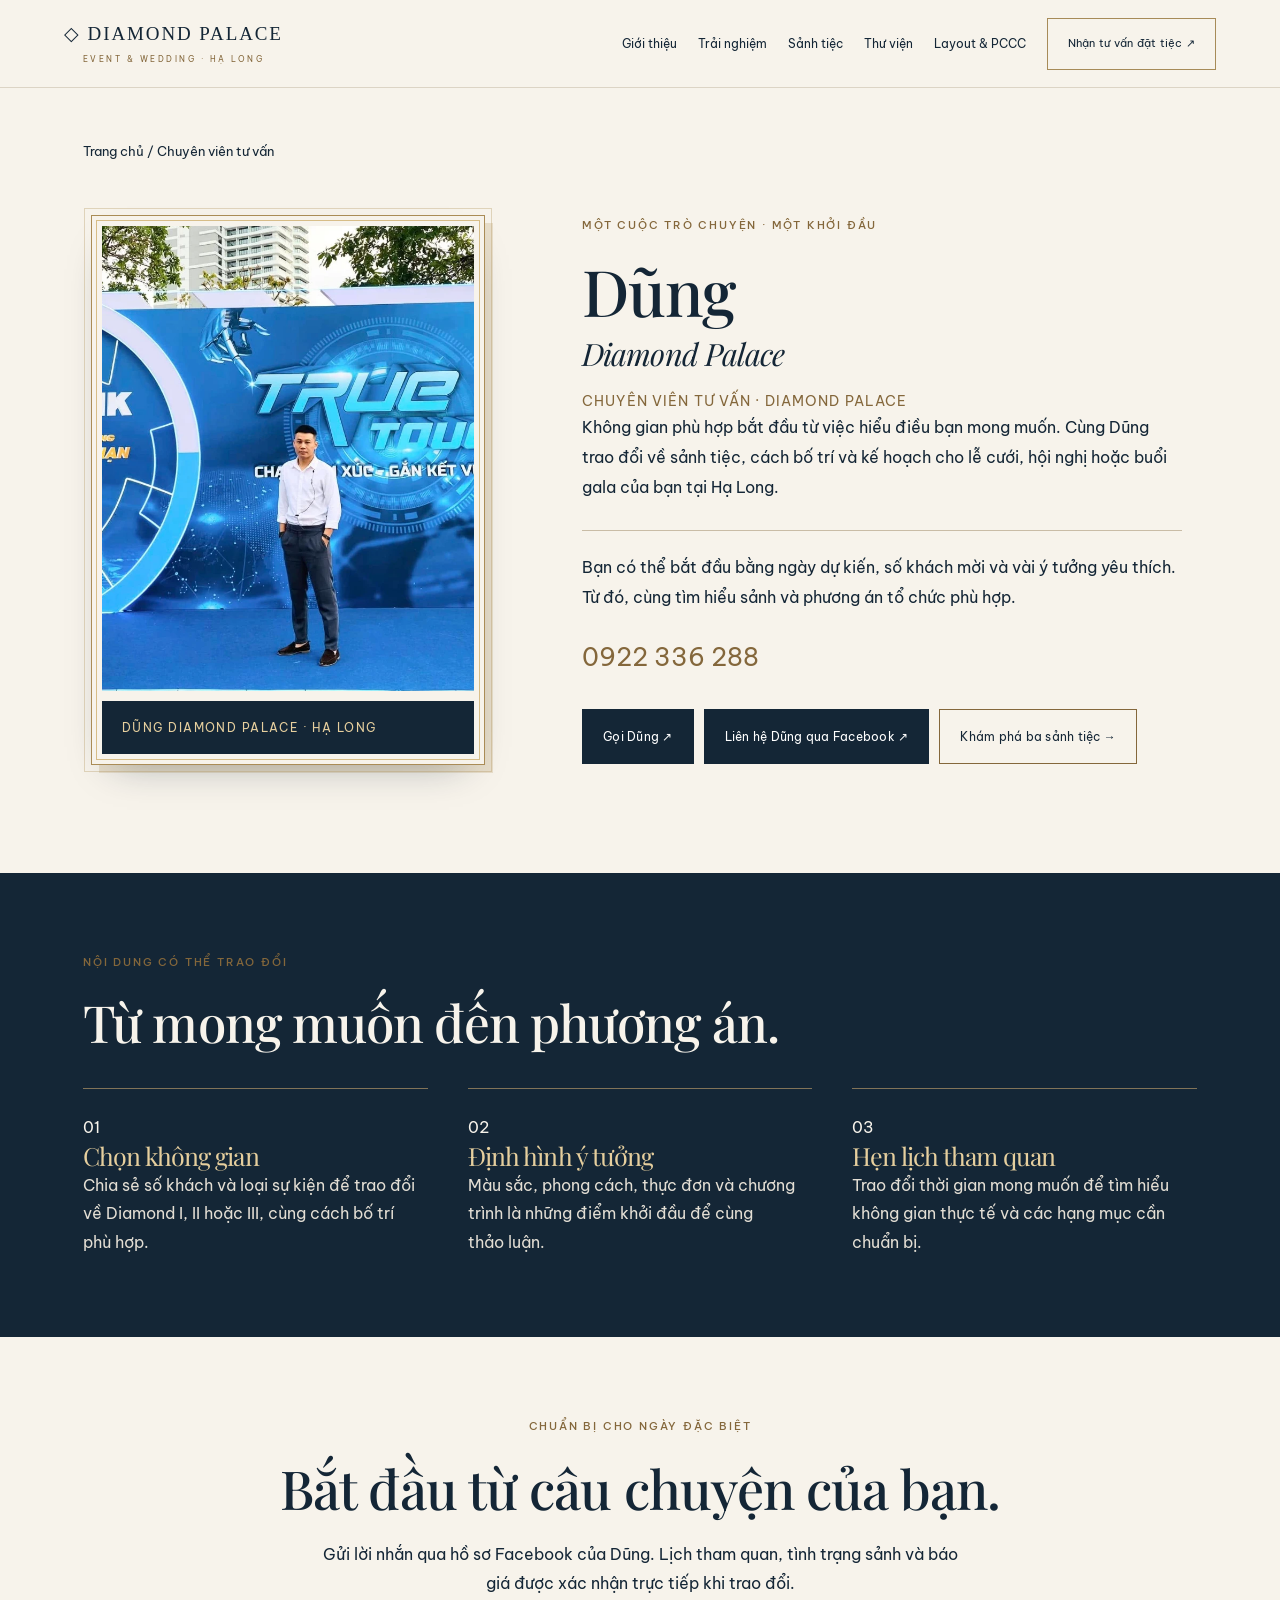
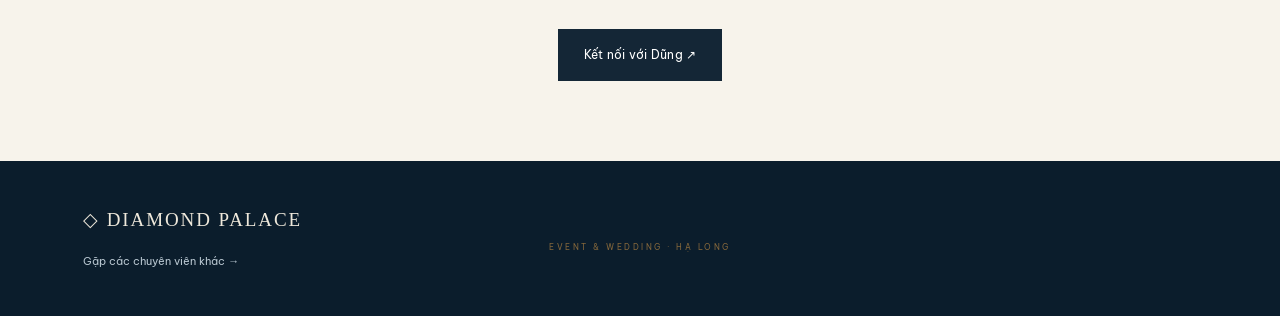
==== commit dc1be932: "Rename Dung Diamond Palace, retain original portraits" ====
--- a/chuyen-vien-dung.html
+++ b/chuyen-vien-dung.html
@@ -1,4 +1,4 @@
-<!doctype html><html lang="vi"><head><meta charset="utf-8"><meta name="viewport" content="width=device-width,initial-scale=1,viewport-fit=cover"><meta name="theme-color" content="#172c2a"><title>Dũng | Chuyên viên tư vấn Diamond Palace Hạ Long</title><meta name="description" content="Kết nối với Dũng, chuyên viên tư vấn tiệc cưới và sự kiện tại Diamond Palace Hạ Long. Trao đổi chọn sảnh và lịch tham quan qua Facebook."><link rel="canonical" href="https://dovantom123.github.io/diamond-palace/chuyen-vien-dung.html"><meta property="og:type" content="website"><meta property="og:locale" content="vi_VN"><meta property="og:title" content="Dũng | Tư vấn Diamond Palace"><meta property="og:description" content="Khám phá ba sảnh tiệc, ảnh thực tế và layout hội trường. Liên hệ tư vấn đặt tiệc tại Diamond Palace Hạ Long."><meta property="og:url" content="https://dovantom123.github.io/diamond-palace/chuyen-vien-dung.html"><meta property="og:image" content="https://dovantom123.github.io/diamond-palace/assets/advisor-dung.webp"><meta name="twitter:card" content="summary_large_image"><style>@font-face {
+<!doctype html><html lang="vi"><head><meta charset="utf-8"><meta name="viewport" content="width=device-width,initial-scale=1,viewport-fit=cover"><meta name="theme-color" content="#172c2a"><title>Dũng Diamond Palace | Chuyên viên tư vấn Diamond Palace Hạ Long</title><meta name="description" content="Kết nối với Dũng, chuyên viên tư vấn tiệc cưới và sự kiện tại Diamond Palace Hạ Long. Trao đổi chọn sảnh và lịch tham quan qua Facebook."><link rel="canonical" href="https://dovantom123.github.io/diamond-palace/chuyen-vien-dung.html"><meta property="og:type" content="website"><meta property="og:locale" content="vi_VN"><meta property="og:title" content="Dũng | Tư vấn Diamond Palace"><meta property="og:description" content="Khám phá ba sảnh tiệc, ảnh thực tế và layout hội trường. Liên hệ tư vấn đặt tiệc tại Diamond Palace Hạ Long."><meta property="og:url" content="https://dovantom123.github.io/diamond-palace/chuyen-vien-dung.html"><meta property="og:image" content="https://dovantom123.github.io/diamond-palace/assets/advisor-dung.webp"><meta name="twitter:card" content="summary_large_image"><style>@font-face {
   font-family: 'Be Vietnam Pro';
   font-style: normal;
   font-weight: 400;
@@ -89,4 +89,4 @@
 @media(prefers-reduced-motion:reduce){.hero-foreground,.hero-photo>img,.hero-copy,.about-figure>img,.gallery img,.motion-word>span{transform:none!important;opacity:1!important;visibility:visible!important}}
 
 .hall-compare{margin:0 0 45px;padding:28px;background:#eee9df}.hall-compare h3{font-size:29px}.hall-compare p{font-size:14px;max-width:780px;margin:14px 0}.table-scroll{overflow:auto}.hall-compare table{border-collapse:collapse;width:100%;min-width:560px;font-size:14px}.hall-compare th,.hall-compare td{text-align:left;padding:15px 12px;border-bottom:1px solid #cfc6b6}.hall-compare caption{text-align:left;font-size:12px;color:#596770}.hall-compare>a{display:inline-block;margin-top:18px;font-size:13px;text-decoration:underline}.hall-compare td a{color:#745221;text-decoration:underline}.hall-compare td a:focus-visible{outline-offset:2px}.review-actions{display:flex;flex-wrap:wrap;gap:12px;margin:18px 0}#inquiry-review{border-top:1px solid #b7ae9d;padding-top:24px}#inquiry-review h3{font-size:27px;margin-bottom:14px}#inquiry-review p{font-size:13px}#inquiry-summary{width:100%;background:#fff;color:#11273a;padding:14px;border:1px solid #b7ae9d;line-height:1.7}#inquiry-review[hidden]{display:none}.eyebrow{font-size:12px}.stat span{font-size:12px}@media(max-width:760px){.hall-compare{padding:20px 16px}.hall-compare h3{font-size:26px}.hero{min-height:760px}.hero-copy{min-height:760px;padding-bottom:220px}.hero .wedding-title{font-size:clamp(39px,10.4vw,67px)}}
-</style><link rel="stylesheet" href="assets/luxury-editorial.css"><link rel="stylesheet" href="assets/advisor.css"></head><body><header><a href="index.html#" class="brand">◇ DIAMOND PALACE<small>EVENT & WEDDING · HẠ LONG</small></a><button class="menu" aria-expanded="false" aria-controls="nav" aria-label="Mở menu">☰</button><nav id="nav"><a href="index.html#about">Giới thiệu</a><a href="index.html#services">Trải nghiệm</a><a href="index.html#halls">Sảnh tiệc</a><a href="index.html#gallery">Thư viện</a><a href="index.html#layouts">Layout & PCCC</a><a class="btn" href="index.html#contact">Nhận tư vấn đặt tiệc ↗</a></nav></header><main id="main"><section class="advisor-page"><div class="wrap"><div class="advisor-breadcrumb"><a href="index.html">Trang chủ</a> / Chuyên viên tư vấn</div><div class="advisor-grid"><figure class="advisor-portrait advisor-dung"><img src="assets/advisor-dung.webp" alt="Dũng, chuyên viên tư vấn Diamond Palace" width="1443" height="869" fetchpriority="high"><figcaption>DŨNG · DIAMOND PALACE HẠ LONG</figcaption></figure><div class="advisor-copy"><div class="eyebrow">MỘT CUỘC TRÒ CHUYỆN · MỘT KHỞI ĐẦU</div><h1>Dũng</h1><div class="advisor-role">CHUYÊN VIÊN TƯ VẤN · DIAMOND PALACE</div><p>Không gian phù hợp bắt đầu từ việc hiểu điều bạn mong muốn. Cùng Dũng trao đổi về sảnh tiệc, cách bố trí và kế hoạch cho lễ cưới, hội nghị hoặc buổi gala của bạn tại Hạ Long.</p><p class="advisor-kicker">Bạn có thể bắt đầu bằng ngày dự kiến, số khách mời và vài ý tưởng yêu thích. Từ đó, cùng tìm hiểu sảnh và phương án tổ chức phù hợp.</p><p class="advisor-phone"><a href="tel:0922336288">0922 336 288</a></p><div class="advisor-actions"><a class="btn" href="tel:0922336288">Gọi Dũng ↗</a><a class="btn" href="https://www.facebook.com/tran.dung.919705" target="_blank" rel="noopener noreferrer">Liên hệ Dũng qua Facebook ↗</a><a class="btn light" href="index.html#halls">Khám phá ba sảnh tiệc →</a></div></div></div></div></section><section class="advisor-support"><div class="wrap"><div class="eyebrow">NỘI DUNG CÓ THỂ TRAO ĐỔI</div><h2>Từ mong muốn đến phương án.</h2><div class="advisor-support-grid"><article><span>01</span><h3>Chọn không gian</h3><p>Chia sẻ số khách và loại sự kiện để trao đổi về Diamond I, II hoặc III, cùng cách bố trí phù hợp.</p></article><article><span>02</span><h3>Định hình ý tưởng</h3><p>Màu sắc, phong cách, thực đơn và chương trình là những điểm khởi đầu để cùng thảo luận.</p></article><article><span>03</span><h3>Hẹn lịch tham quan</h3><p>Trao đổi thời gian mong muốn để tìm hiểu không gian thực tế và các hạng mục cần chuẩn bị.</p></article></div></div></section><section class="advisor-closing wrap"><div class="eyebrow">CHUẨN BỊ CHO NGÀY ĐẶC BIỆT</div><h2>Bắt đầu từ câu chuyện của bạn.</h2><p>Gửi lời nhắn qua hồ sơ Facebook của Dũng. Lịch tham quan, tình trạng sảnh và báo giá được xác nhận trực tiếp khi trao đổi.</p><a class="btn" href="https://www.facebook.com/tran.dung.919705" target="_blank" rel="noopener noreferrer">Kết nối với Dũng ↗</a></section></main><footer><div class="wrap"><a class="brand" href="index.html">◇ DIAMOND PALACE<small>EVENT & WEDDING · HẠ LONG</small></a><p><a href="index.html#consultant">Gặp các chuyên viên khác →</a></p></div></footer><script>const b=document.querySelector(".menu"),n=document.querySelector("nav");b.addEventListener("click",()=>{const open=b.getAttribute("aria-expanded")!=="true";b.setAttribute("aria-expanded",open);n.classList.toggle("open",open)});</script></body></html>+</style><link rel="stylesheet" href="assets/luxury-editorial.css"><link rel="stylesheet" href="assets/advisor.css"></head><body><header><a href="index.html#" class="brand">◇ DIAMOND PALACE<small>EVENT & WEDDING · HẠ LONG</small></a><button class="menu" aria-expanded="false" aria-controls="nav" aria-label="Mở menu">☰</button><nav id="nav"><a href="index.html#about">Giới thiệu</a><a href="index.html#services">Trải nghiệm</a><a href="index.html#halls">Sảnh tiệc</a><a href="index.html#gallery">Thư viện</a><a href="index.html#layouts">Layout & PCCC</a><a class="btn" href="index.html#contact">Nhận tư vấn đặt tiệc ↗</a></nav></header><main id="main"><section class="advisor-page"><div class="wrap"><div class="advisor-breadcrumb"><a href="index.html">Trang chủ</a> / Chuyên viên tư vấn</div><div class="advisor-grid"><figure class="advisor-portrait advisor-dung"><img src="assets/advisor-dung.webp" alt="Dũng, chuyên viên tư vấn Diamond Palace" width="1443" height="869" fetchpriority="high"><figcaption>DŨNG DIAMOND PALACE · HẠ LONG</figcaption></figure><div class="advisor-copy"><div class="eyebrow">MỘT CUỘC TRÒ CHUYỆN · MỘT KHỞI ĐẦU</div><h1>Dũng <em>Diamond Palace</em></h1><div class="advisor-role">CHUYÊN VIÊN TƯ VẤN · DIAMOND PALACE</div><p>Không gian phù hợp bắt đầu từ việc hiểu điều bạn mong muốn. Cùng Dũng trao đổi về sảnh tiệc, cách bố trí và kế hoạch cho lễ cưới, hội nghị hoặc buổi gala của bạn tại Hạ Long.</p><p class="advisor-kicker">Bạn có thể bắt đầu bằng ngày dự kiến, số khách mời và vài ý tưởng yêu thích. Từ đó, cùng tìm hiểu sảnh và phương án tổ chức phù hợp.</p><p class="advisor-phone"><a href="tel:0922336288">0922 336 288</a></p><div class="advisor-actions"><a class="btn" href="tel:0922336288">Gọi Dũng ↗</a><a class="btn" href="https://www.facebook.com/tran.dung.919705" target="_blank" rel="noopener noreferrer">Liên hệ Dũng qua Facebook ↗</a><a class="btn light" href="index.html#halls">Khám phá ba sảnh tiệc →</a></div></div></div></div></section><section class="advisor-support"><div class="wrap"><div class="eyebrow">NỘI DUNG CÓ THỂ TRAO ĐỔI</div><h2>Từ mong muốn đến phương án.</h2><div class="advisor-support-grid"><article><span>01</span><h3>Chọn không gian</h3><p>Chia sẻ số khách và loại sự kiện để trao đổi về Diamond I, II hoặc III, cùng cách bố trí phù hợp.</p></article><article><span>02</span><h3>Định hình ý tưởng</h3><p>Màu sắc, phong cách, thực đơn và chương trình là những điểm khởi đầu để cùng thảo luận.</p></article><article><span>03</span><h3>Hẹn lịch tham quan</h3><p>Trao đổi thời gian mong muốn để tìm hiểu không gian thực tế và các hạng mục cần chuẩn bị.</p></article></div></div></section><section class="advisor-closing wrap"><div class="eyebrow">CHUẨN BỊ CHO NGÀY ĐẶC BIỆT</div><h2>Bắt đầu từ câu chuyện của bạn.</h2><p>Gửi lời nhắn qua hồ sơ Facebook của Dũng. Lịch tham quan, tình trạng sảnh và báo giá được xác nhận trực tiếp khi trao đổi.</p><a class="btn" href="https://www.facebook.com/tran.dung.919705" target="_blank" rel="noopener noreferrer">Kết nối với Dũng ↗</a></section></main><footer><div class="wrap"><a class="brand" href="index.html">◇ DIAMOND PALACE<small>EVENT & WEDDING · HẠ LONG</small></a><p><a href="index.html#consultant">Gặp các chuyên viên khác →</a></p></div></footer><script>const b=document.querySelector(".menu"),n=document.querySelector("nav");b.addEventListener("click",()=>{const open=b.getAttribute("aria-expanded")!=="true";b.setAttribute("aria-expanded",open);n.classList.toggle("open",open)});</script></body></html>
--- a/assets/advisor.css
+++ b/assets/advisor.css
@@ -6,3 +6,12 @@
 .advisor-phone{margin:22px 0 0;font-size:25px;color:#84673b}.advisor-copy h1 em,.advisor-copy h2 em{font-size:.48em;display:block;margin-top:10px}.advisor-actions{gap:10px}.advisor-actions .btn{font-size:12px;padding:16px 20px}
 
 .consultant-team{display:grid;grid-template-columns:1fr 1fr;gap:48px;margin-top:40px}.consultant-card{min-width:0}.consultant-photo{display:block;overflow:hidden;background:#d5cbbd}.consultant-photo img{display:block;width:100%;height:440px;object-fit:cover;object-position:55% 40%;transition:transform .5s ease}.consultant-dung img{object-position:60% 50%}.consultant-info{padding:26px 0;border-bottom:1px solid #c9bca6}.consultant-info h3{font-family:'Playfair Display',serif;font-size:36px;margin:12px 0}.consultant-info p{line-height:1.8;max-width:500px}.consultant-tel{font-size:24px;color:#84673b;display:inline-block;margin-top:14px}.consultant-facebook{align-self:center;font-size:13px;padding:10px}.consultant-intro{max-width:650px;line-height:1.8}.advisor-dung img{object-position:60% center}.consultant-team .advisor-actions{margin-top:22px}.advisor-section h2{font-family:'Playfair Display',serif;font-size:clamp(36px,4vw,56px);line-height:1.18}@media(hover:hover) and (prefers-reduced-motion:no-preference){.consultant-photo:hover img{transform:scale(1.025)}}@media(max-width:760px){.consultant-team{grid-template-columns:1fr;gap:40px}.consultant-photo img{height:380px}.consultant-info h3{font-size:32px}}
+
+/* Dimensional portrait frames; original photos retained. */
+.consultant-photo,.advisor-portrait{position:relative;isolation:isolate;border:1px solid #aa8c56;padding:10px;background:#f7f3eb;box-shadow:0 18px 40px -22px #14263666,8px 8px 0 #d8c8a880;transform:perspective(1100px) rotateY(0deg);transition:transform .65s cubic-bezier(.2,.7,.2,1),box-shadow .65s ease;overflow:visible}
+.consultant-photo:before,.advisor-portrait:before{content:"";position:absolute;inset:4px;border:1px solid #d7bd87;pointer-events:none;z-index:2}
+.consultant-photo:after,.advisor-portrait:after{content:"";position:absolute;inset:-8px;border:1px solid #b2945c55;pointer-events:none;z-index:-1;transform:translate3d(0,0,-12px);transition:transform .65s ease,border-color .65s ease}
+.consultant-photo img{transition:filter .6s ease;transform:none!important}.advisor-portrait img{aspect-ratio:4/5}.consultant-photo img{height:440px;aspect-ratio:auto}.consultant-dung img,.advisor-dung img{object-position:60% 50%}.advisor-portrait figcaption{margin-top:10px}.consultant-team{gap:56px}.consultant-info{padding-top:34px}.advisor-portrait{margin:8px}
+@media(hover:hover) and (pointer:fine) and (prefers-reduced-motion:no-preference){.consultant-photo:hover,.consultant-photo:focus-visible,.advisor-portrait:hover{transform:perspective(1100px) translateY(-6px) rotateY(-2deg) rotateX(1deg);box-shadow:0 28px 50px -22px #14263677,12px 12px 0 #d8c8a880}.consultant-photo:hover:after,.advisor-portrait:hover:after{transform:translate(5px,5px);border-color:#b2945c99}.consultant-photo:hover img{filter:brightness(1.025)}.consultant-photo,.advisor-portrait{animation:portrait-frame-breathe 7s ease-in-out infinite}.consultant-card:nth-child(2) .consultant-photo{animation-delay:-3.5s}@keyframes portrait-frame-breathe{0%,100%{box-shadow:0 18px 40px -22px #14263666,8px 8px 0 #d8c8a880}50%{box-shadow:0 24px 46px -22px #14263677,11px 11px 0 #d8c8a880}}}
+@media(max-width:760px){.consultant-photo img{height:380px}.consultant-team{gap:44px}.consultant-photo,.advisor-portrait{padding:8px;box-shadow:0 14px 32px -22px #14263666,5px 5px 0 #d8c8a880}}
+@media(prefers-reduced-motion:reduce){.consultant-photo,.advisor-portrait,.consultant-photo:after,.advisor-portrait:after{animation:none!important;transition:none!important;transform:none!important}}
